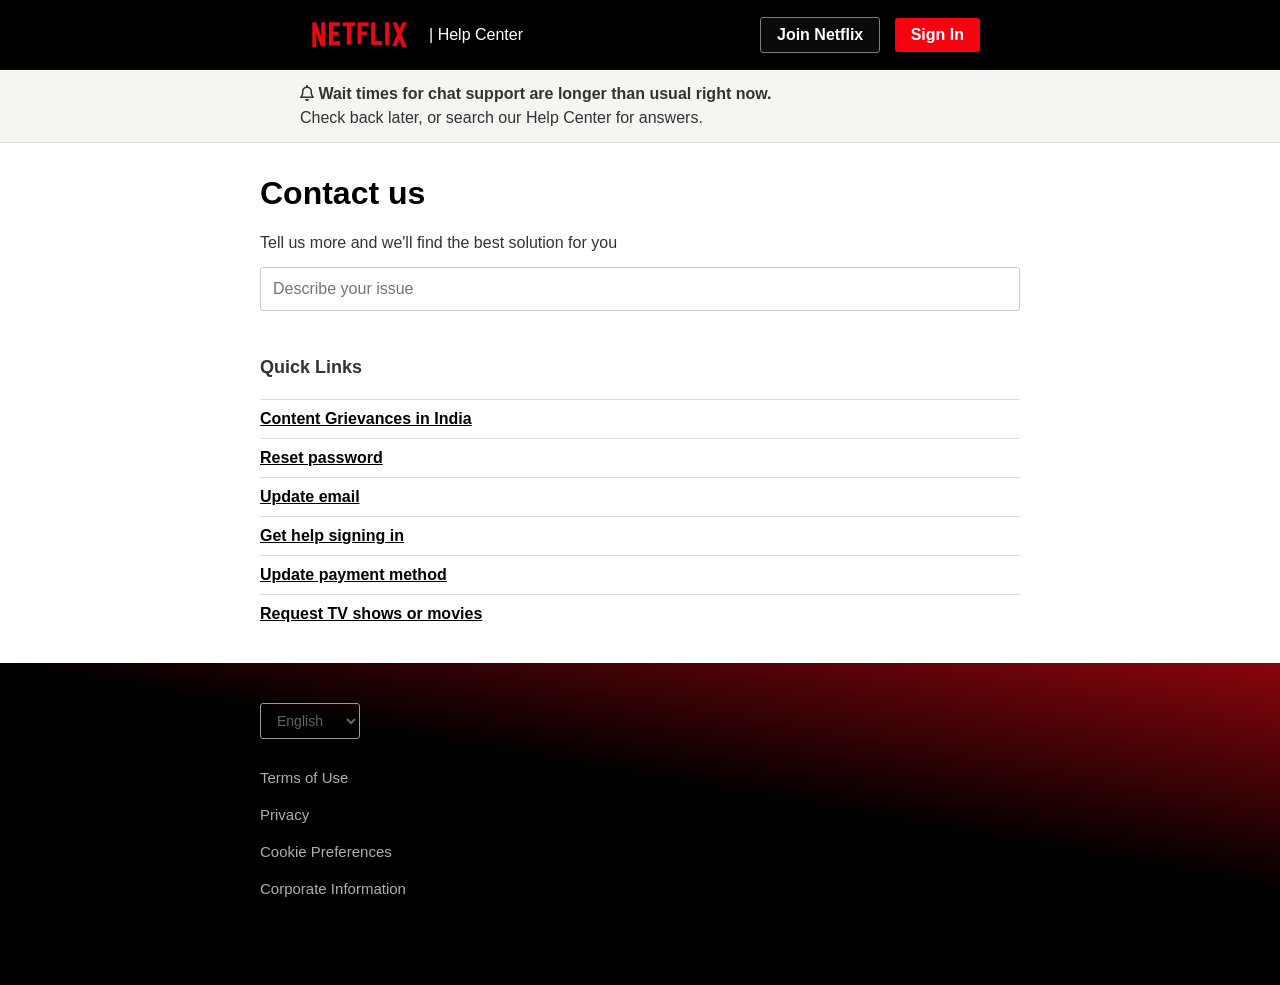
==== contact-us.html @ a385e06b "added contact us page" ====
<!DOCTYPE html>
<html lang="en">
<head>
  <meta charset="UTF-8">
  <title>Netflix Help Center - Contact Us</title>

  <style>
    @import url('https://cdnjs.cloudflare.com/ajax/libs/font-awesome/6.0.0-beta3/css/all.min.css');
    *{
        box-sizing: border-box;
        margin: 0;
        padding: 0;
        font-size: 16px;
    }
    body {
      margin: 0;
      font-family: Arial, sans-serif;
      background: #fff;
      color: #333;
    }
    

    .navbar {
      display: flex;
      justify-content: space-between;
      align-items: center;
      background: #000;
      padding: 10px 300px;
    }
 
    .navbar img {
      color: rgb(243, 236, 236);
      font-size: 24px;
      margin: 0;
    }
    .navbar .btns button {
      margin-left: 10px;
      padding: 8px 16px;
      border-radius: 3px;
      cursor: pointer;
      font-weight: bold;
    }
    .join-btn {
      background: #0a0a0a;
      color: #fff9f9;
      border: rgb(131, 122, 122) 1px solid;
    }
    .join-btn:hover {
      background: #080808;
      border:rgb(243, 236, 236) 1px solid;
    }
    .signin-btn {
      background: #f50410;
      color: #fff;
      border: none;
    }
    .signin-btn:hover {
      background: #C11119;
        color: #fff;
    }
    a{
        text-decoration: none; color:white;
    }
    .logo-section {
  display: flex;
  align-items: center;
  gap: 10px; /* space between logo and text */
}
    .help-center {
      color: white;
      font-size: 16px;
      margin: 0;
    }

    .notice {
      background: #f5f5f2;
      padding: 12px 300px;
      font-size: 16px;
      border-bottom: 1px solid #ddd;
      text-align: left;
      line-height: 1.5;
    }

 
    .container {
      max-width: 800px;
      margin: 30px auto;
      padding: 0 20px;
    }
    h1 {
      font-size: 32px;
      margin-bottom: 15px;
      color: black;
      line-height: 40px;
      display: block;
      margin-block-start: 0.67em;
      margin-block-end: 0.67em;
      margin-inline-start: 0px;
      margin-inline-end: 0px;
      font-weight: bold;
      unicode-bidi: isolate;
    }
    .description {
      font-size: 16px;
      margin-bottom: 15px;
    }
    .input-box {
      width: 100%;
      padding: 12px;
      font-size: 16px;
      border: 1px solid #ccc;
      border-radius: 3px;
      margin-bottom: 25px;
    }

    /* Quick Links */
    h3 {
      font-size: 18px;
      margin-bottom: 10px;
      line-height: 27px;
      margin-block-start: 1em;
      margin-block-end: 1em;
      margin-inline-start: 0px;
      margin-inline-end: 0px;
      display: block;
    
    }
    .quick-links {
      list-style: none;
      padding: 0;
      border: 0;
    }
    .quick-links li {
      padding: 12px 0;
      border-top: 1px solid #ddd;
    }
    .quick-links li a {
      text-decoration: underline;
      color: #000;
      font-weight: bold;
    }
    .quick-links li a:hover {
        color: #4c4948;
    }
    .footer {
    padding: 10px 0 48px;
    background: #000;
    background: linear-gradient(10deg, rgba(229, 9, 20, 0) 58%, rgb(229, 9, 20) 128%), #000; 
    }
    .container li{
        color: #AFAFA7; text-align: left;  list-style:none; 
        padding: 10px 0;
        font-size: 15px;
    }
    .footer select {
      background: transparent;
      color: #656565;
      border: 1px solid #999;
      padding: 8px 12px;
      font-size: 14px;
      border-radius: 3px;
      margin-bottom: 20px;
      cursor: pointer;
    }

  </style>
</head>
<body>
<div class="body">
  <!-- Navbar -->
  <div class="navbar">
    <div class="logo-section">
    <img src="assets/images/netflix-logo.png" alt="Netflix Logo" style="height: 50px; "> 
    <p style="color: white; font-size: 16px; margin: 0;" class="help-center">| Help Center</p> </div>
    <div class="btns">
      <button class="join-btn"><a href="register.html">Join Netflix</a></button>
      <button class="signin-btn"><a href="signin.html">Sign In</a></button>
    </div>
    </div>
    <!-- Notice -->
  <div class="notice">
  <b>  <i class="fa-regular fa-bell"></i>   Wait times for chat support are longer than usual right now.</b> </br> Check back later, or search our Help Center for answers.
  </div>

  <!-- Main Container -->
  <div class="container">
    <h1>Contact us</h1>
    <p class="description">Tell us more and we'll find the best solution for you</p>
    <input type="text" class="input-box" placeholder="Describe your issue">

    <h3>Quick Links</h3>
    <ul class="quick-links">
      <li><a href="#"> Content Grievances in India</a></li>
      <li><a href="#"> Reset password</a></li>
      <li><a href="#">Update email</a></li>
      <li><a href="#">Get help signing in</a></li>
      <li><a href="#">Update payment method</a></li>
      <li><a href="#">Request TV shows or movies</a></li>
    </ul>
  </div>
</div>
<div class="footer">
  <div class="container">
    <select>
      <option>English</option>
      <option>हिन्दी</option>
      <option>Español</option>
      <option>Français</option>
    </select>
    <li>Terms of Use</li>
    <li>Privacy</li>
    <li>Cookie Preferences</li>
    <li>Corporate Information</li>
    </div>
</div>   
</body>
</html>
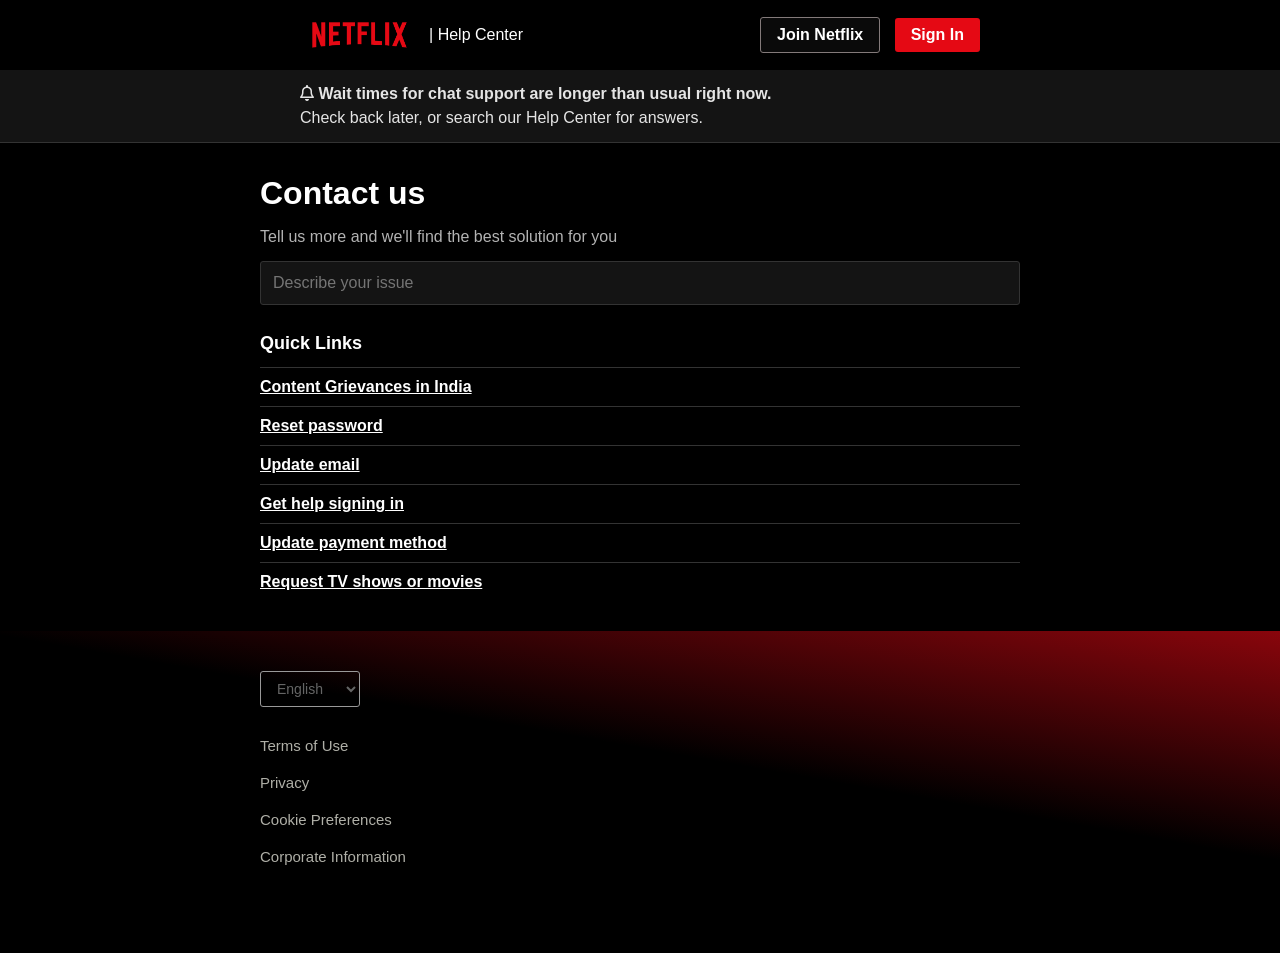
==== commit 3ac217f5: "added black theme" ====
--- a/contact-us.html
+++ b/contact-us.html
@@ -6,7 +6,7 @@
 
   <style>
     @import url('https://cdnjs.cloudflare.com/ajax/libs/font-awesome/6.0.0-beta3/css/all.min.css');
-    *{
+    * {
         box-sizing: border-box;
         margin: 0;
         padding: 0;
@@ -15,11 +15,10 @@
     body {
       margin: 0;
       font-family: Arial, sans-serif;
-      background: #fff;
-      color: #333;
+      background: #000; /* Black background */
+      color: #fff;      /* White text */
     }
     
-
     .navbar {
       display: flex;
       justify-content: space-between;
@@ -29,9 +28,7 @@
     }
  
     .navbar img {
-      color: rgb(243, 236, 236);
-      font-size: 24px;
-      margin: 0;
+      height: 50px;
     }
     .navbar .btns button {
       margin-left: 10px;
@@ -47,25 +44,27 @@
     }
     .join-btn:hover {
       background: #080808;
-      border:rgb(243, 236, 236) 1px solid;
+      border: rgb(243, 236, 236) 1px solid;
     }
     .signin-btn {
-      background: #f50410;
+      background: #e50914; /* Netflix red */
       color: #fff;
       border: none;
     }
     .signin-btn:hover {
       background: #C11119;
-        color: #fff;
-    }
-    a{
-        text-decoration: none; color:white;
-    }
+      color: #fff;
+    }
+    a {
+        text-decoration: none; 
+        color: white;
+    }
+
     .logo-section {
-  display: flex;
-  align-items: center;
-  gap: 10px; /* space between logo and text */
-}
+      display: flex;
+      align-items: center;
+      gap: 10px; /* space between logo and text */
+    }
     .help-center {
       color: white;
       font-size: 16px;
@@ -73,44 +72,44 @@
     }
 
     .notice {
-      background: #f5f5f2;
+      background: #141414; /* dark gray banner */
       padding: 12px 300px;
       font-size: 16px;
-      border-bottom: 1px solid #ddd;
+      border-bottom: 1px solid #333;
       text-align: left;
       line-height: 1.5;
-    }
-
- 
+      color: #e5e5e5;
+    }
+
     .container {
       max-width: 800px;
       margin: 30px auto;
       padding: 0 20px;
     }
+
     h1 {
       font-size: 32px;
       margin-bottom: 15px;
-      color: black;
+      color: #fff;
       line-height: 40px;
-      display: block;
-      margin-block-start: 0.67em;
-      margin-block-end: 0.67em;
-      margin-inline-start: 0px;
-      margin-inline-end: 0px;
       font-weight: bold;
-      unicode-bidi: isolate;
-    }
+    }
+
     .description {
       font-size: 16px;
       margin-bottom: 15px;
-    }
+      color: #b3b3b3; /* Netflix uses muted gray for descriptions */
+    }
+
     .input-box {
       width: 100%;
       padding: 12px;
       font-size: 16px;
-      border: 1px solid #ccc;
+      border: 1px solid #333;
       border-radius: 3px;
       margin-bottom: 25px;
+      background: #141414;
+      color: #fff;
     }
 
     /* Quick Links */
@@ -118,12 +117,7 @@
       font-size: 18px;
       margin-bottom: 10px;
       line-height: 27px;
-      margin-block-start: 1em;
-      margin-block-end: 1em;
-      margin-inline-start: 0px;
-      margin-inline-end: 0px;
-      display: block;
-    
+      color: #fff;
     }
     .quick-links {
       list-style: none;
@@ -132,23 +126,25 @@
     }
     .quick-links li {
       padding: 12px 0;
-      border-top: 1px solid #ddd;
+      border-top: 1px solid #333;
     }
     .quick-links li a {
       text-decoration: underline;
-      color: #000;
+      color: #fff;
       font-weight: bold;
     }
     .quick-links li a:hover {
-        color: #4c4948;
-    }
+        color: #b3b3b3;
+    }
+
     .footer {
-    padding: 10px 0 48px;
-    background: #000;
-    background: linear-gradient(10deg, rgba(229, 9, 20, 0) 58%, rgb(229, 9, 20) 128%), #000; 
-    }
-    .container li{
-        color: #AFAFA7; text-align: left;  list-style:none; 
+      padding: 10px 0 48px;
+      background: linear-gradient(10deg, rgba(229, 9, 20, 0) 58%, rgb(229, 9, 20) 128%), #000; 
+    }
+    .container li {
+        color: #AFAFA7; 
+        text-align: left;  
+        list-style:none; 
         padding: 10px 0;
         font-size: 15px;
     }
@@ -170,16 +166,19 @@
   <!-- Navbar -->
   <div class="navbar">
     <div class="logo-section">
-    <img src="assets/images/netflix-logo.png" alt="Netflix Logo" style="height: 50px; "> 
-    <p style="color: white; font-size: 16px; margin: 0;" class="help-center">| Help Center</p> </div>
+      <img src="assets/images/netflix-logo.png" alt="Netflix Logo"> 
+      <p class="help-center">| Help Center</p>
+    </div>
     <div class="btns">
       <button class="join-btn"><a href="register.html">Join Netflix</a></button>
       <button class="signin-btn"><a href="signin.html">Sign In</a></button>
     </div>
-    </div>
-    <!-- Notice -->
+  </div>
+
+  <!-- Notice -->
   <div class="notice">
-  <b>  <i class="fa-regular fa-bell"></i>   Wait times for chat support are longer than usual right now.</b> </br> Check back later, or search our Help Center for answers.
+    <b><i class="fa-regular fa-bell"></i> Wait times for chat support are longer than usual right now.</b><br>
+    Check back later, or search our Help Center for answers.
   </div>
 
   <!-- Main Container -->
@@ -190,8 +189,8 @@
 
     <h3>Quick Links</h3>
     <ul class="quick-links">
-      <li><a href="#"> Content Grievances in India</a></li>
-      <li><a href="#"> Reset password</a></li>
+      <li><a href="#">Content Grievances in India</a></li>
+      <li><a href="#">Reset password</a></li>
       <li><a href="#">Update email</a></li>
       <li><a href="#">Get help signing in</a></li>
       <li><a href="#">Update payment method</a></li>
@@ -199,6 +198,8 @@
     </ul>
   </div>
 </div>
+
+<!-- Footer -->
 <div class="footer">
   <div class="container">
     <select>
@@ -211,7 +212,7 @@
     <li>Privacy</li>
     <li>Cookie Preferences</li>
     <li>Corporate Information</li>
-    </div>
+  </div>
 </div>   
 </body>
 </html>
